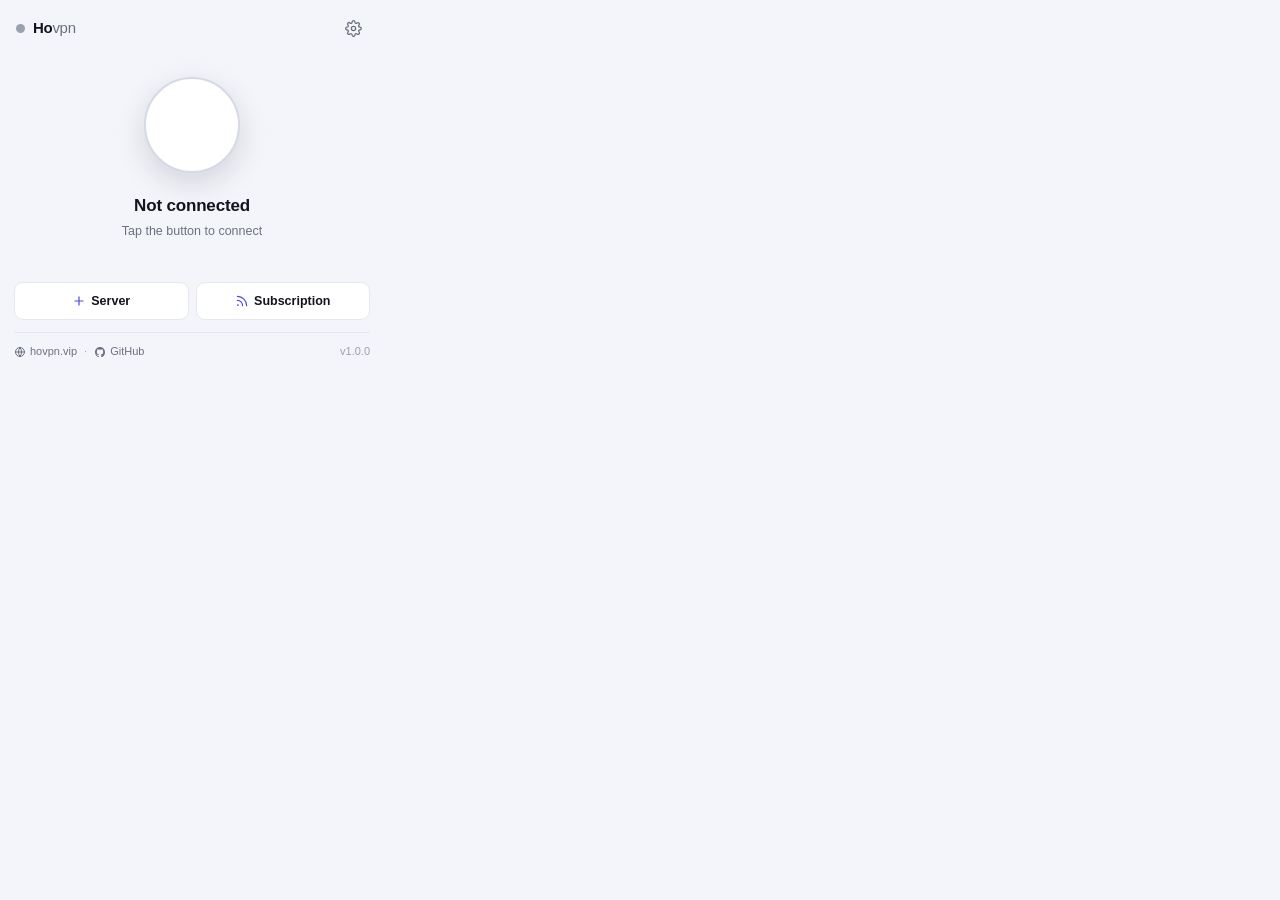
==== extension/popup.html @ 5977db57 "Initial commit — Hovpn Chrome extension v1.0.0 Chrome-only secure proxy powered by a local xray-core" ====
<!doctype html>
<html lang="en">
<head>
  <meta charset="utf-8" />
  <meta name="viewport" content="width=device-width, initial-scale=1" />
  <title>Hovpn</title>
  <link rel="stylesheet" href="popup.css" />
</head>
<body>
  <header class="topbar">
    <div class="brand">
      <span class="brand-dot" id="brandDot"></span>
      <span class="brand-name">Ho<span class="brand-thin">vpn</span></span>
    </div>
    <button id="optionsBtn" class="icon-btn" type="button" title="Options" aria-label="Options">
      <svg viewBox="0 0 24 24" width="17" height="17" fill="none" stroke="currentColor" stroke-width="1.8" stroke-linecap="round" stroke-linejoin="round">
        <circle cx="12" cy="12" r="3" />
        <path d="M19.4 15a1.65 1.65 0 0 0 .33 1.82l.06.06a2 2 0 1 1-2.83 2.83l-.06-.06a1.65 1.65 0 0 0-1.82-.33 1.65 1.65 0 0 0-1 1.51V21a2 2 0 0 1-4 0v-.09A1.65 1.65 0 0 0 9 19.4a1.65 1.65 0 0 0-1.82.33l-.06.06a2 2 0 1 1-2.83-2.83l.06-.06a1.65 1.65 0 0 0 .33-1.82 1.65 1.65 0 0 0-1.51-1H3a2 2 0 0 1 0-4h.09A1.65 1.65 0 0 0 4.6 9a1.65 1.65 0 0 0-.33-1.82l-.06-.06a2 2 0 1 1 2.83-2.83l.06.06a1.65 1.65 0 0 0 1.82.33H9a1.65 1.65 0 0 0 1-1.51V3a2 2 0 0 1 4 0v.09a1.65 1.65 0 0 0 1 1.51 1.65 1.65 0 0 0 1.82-.33l.06-.06a2 2 0 1 1 2.83 2.83l-.06.06a1.65 1.65 0 0 0-.33 1.82V9a1.65 1.65 0 0 0 1.51 1H21a2 2 0 0 1 0 4h-.09a1.65 1.65 0 0 0-1.51 1z" />
      </svg>
    </button>
  </header>

  <section id="hero" class="hero state-off">
    <div class="hero-aura"></div>
    <button id="powerBtn" class="orb" type="button" aria-label="Connect">
      <span class="orb-ring"></span>
      <span class="orb-ring orb-ring-2"></span>
      <span class="orb-face">
        <span id="orbIcon" class="orb-icon"></span>
      </span>
    </button>
    <div class="hero-text">
      <div id="heroStatus" class="hero-status">Not connected</div>
      <div id="heroSub" class="hero-sub">Tap the button to connect</div>
    </div>
    <div id="connDetail" class="conn-detail hidden">
      <span id="connProto" class="chip"></span>
      <span id="connSignal" class="signal-slot"></span>
      <span id="connTimer" class="timer">0:00</span>
    </div>
  </section>

  <div id="error" class="error-banner" role="alert"></div>

  <section id="listSection" class="list-section">
    <div id="listControls" class="controls hidden">
      <div class="search-wrap">
        <svg class="search-ico" viewBox="0 0 24 24" width="14" height="14" fill="none" stroke="currentColor" stroke-width="2" stroke-linecap="round">
          <circle cx="11" cy="11" r="7" /><path d="M21 21l-4.3-4.3" />
        </svg>
        <input id="search" type="search" placeholder="Search servers" autocomplete="off" />
      </div>
      <select id="sortBy" title="Sort by">
        <option value="favorite">★ Favorites</option>
        <option value="latency">⚡ Fastest</option>
        <option value="name">A–Z Name</option>
      </select>
      <button id="refreshLatency" class="icon-btn" type="button" title="Test latency">
        <svg viewBox="0 0 24 24" width="15" height="15" fill="none" stroke="currentColor" stroke-width="2" stroke-linecap="round" stroke-linejoin="round">
          <path d="M23 4v6h-6" /><path d="M1 20v-6h6" />
          <path d="M3.51 9a9 9 0 0 1 14.85-3.36L23 10M1 14l4.64 4.36A9 9 0 0 0 20.49 15" />
        </svg>
      </button>
    </div>
    <div id="profileList" class="list"></div>
  </section>

  <footer class="footer">
    <div class="seg">
      <button id="addToggle" type="button">
        <svg viewBox="0 0 24 24" width="14" height="14" fill="none" stroke="currentColor" stroke-width="2" stroke-linecap="round"><path d="M12 5v14M5 12h14"/></svg>
        Server
      </button>
      <button id="subToggle" type="button">
        <svg viewBox="0 0 24 24" width="14" height="14" fill="none" stroke="currentColor" stroke-width="2" stroke-linecap="round" stroke-linejoin="round"><path d="M4 11a9 9 0 0 1 9 9M4 4a16 16 0 0 1 16 16"/><circle cx="5" cy="19" r="1.5" fill="currentColor" stroke="none"/></svg>
        Subscription
      </button>
    </div>

    <div id="addForm" class="panel hidden">
      <input id="newName" type="text" placeholder="Name (optional)" />
      <textarea id="newLink" placeholder="vmess:// · vless:// · trojan:// · ss://"></textarea>
      <button id="saveProfile" class="btn-primary" type="button">Save server</button>
    </div>

    <div id="subForm" class="panel hidden">
      <input id="subLabel" type="text" placeholder="Label (optional)" />
      <input id="subUrl" type="text" placeholder="https://provider.com/sub/…" />
      <button id="fetchSub" class="btn-primary" type="button">Fetch &amp; import</button>
    </div>

    <div class="brandbar">
      <a class="brandbar-link" href="https://hovpn.vip" target="_blank" rel="noopener">
        <svg viewBox="0 0 24 24" width="12" height="12" fill="none" stroke="currentColor" stroke-width="2" stroke-linecap="round" stroke-linejoin="round"><circle cx="12" cy="12" r="9"/><path d="M3 12h18M12 3a15 15 0 0 1 0 18M12 3a15 15 0 0 0 0 18"/></svg>
        hovpn.vip
      </a>
      <span class="brandbar-sep">·</span>
      <a class="brandbar-link" id="repoLink" href="https://github.com/mohsenebrahimizadeh-ai/hovpn-extension" target="_blank" rel="noopener">
        <svg viewBox="0 0 24 24" width="12" height="12" fill="currentColor"><path d="M12 2C6.48 2 2 6.58 2 12.25c0 4.53 2.87 8.37 6.85 9.73.5.1.68-.22.68-.49 0-.24-.01-.87-.01-1.71-2.79.62-3.38-1.38-3.38-1.38-.46-1.18-1.11-1.5-1.11-1.5-.91-.64.07-.62.07-.62 1 .07 1.53 1.06 1.53 1.06.9 1.56 2.36 1.11 2.94.85.09-.66.35-1.11.63-1.37-2.22-.26-4.56-1.14-4.56-5.05 0-1.12.39-2.03 1.03-2.74-.1-.26-.45-1.3.1-2.71 0 0 .84-.27 2.75 1.05a9.4 9.4 0 0 1 5 0c1.91-1.32 2.75-1.05 2.75-1.05.55 1.41.2 2.45.1 2.71.64.71 1.03 1.62 1.03 2.74 0 3.92-2.34 4.78-4.57 5.04.36.32.68.94.68 1.9 0 1.37-.01 2.47-.01 2.81 0 .27.18.6.69.49A10.02 10.02 0 0 0 22 12.25C22 6.58 17.52 2 12 2z"/></svg>
        GitHub
      </a>
      <span class="brandbar-spacer"></span>
      <span class="brandbar-ver">v1.0.0</span>
    </div>
  </footer>

  <script type="module" src="popup.js"></script>
</body>
</html>
---- extension/popup.css ----
/*! Hovpn — © 2026 Mohsen (ebmohsen.com). All rights reserved. https://hovpn.vip
    Proprietary. Unauthorized copying, modification, or redistribution prohibited. */
/* ============================================================================
   Hovpn — popup design system
   Philosophy: connection state is the hero. A calm neutral canvas, one
   confident accent, status communicated through color + light + motion.
   Impeccable in both light and dark.
   ========================================================================== */

/* ----- Design tokens: light (default) ----- */
:root {
  color-scheme: light dark;

  --bg: #f4f5fa;
  --surface: #ffffff;
  --surface-2: #f7f8fc;
  --surface-hover: #eef0f8;
  --text: #14151c;
  --text-muted: #6b7180;
  --text-faint: #9aa0ae;
  --border: #e6e8f0;
  --border-strong: #d6d9e6;

  --accent: #4f46e5;
  --accent-hover: #4338ca;
  --accent-soft: rgba(79, 70, 229, 0.10);
  --success: #16a34a;
  --success-soft: rgba(22, 163, 74, 0.12);
  --warning: #d97706;
  --danger: #dc2626;
  --danger-soft: rgba(220, 38, 38, 0.10);

  --sig-good: #16a34a;
  --sig-ok: #d97706;
  --sig-weak: #ea580c;
  --sig-dead: #dc2626;

  --shadow-sm: 0 1px 2px rgba(20, 21, 40, 0.06), 0 1px 3px rgba(20, 21, 40, 0.05);
  --shadow-md: 0 4px 14px rgba(20, 21, 40, 0.10);
  --shadow-orb: 0 10px 30px rgba(20, 21, 40, 0.14);

  --radius: 12px;
  --radius-sm: 9px;
  --radius-lg: 16px;
}

@media (prefers-color-scheme: dark) {
  :root {
    --bg: #0c0d12;
    --surface: #14161e;
    --surface-2: #191c26;
    --surface-hover: #20232f;
    --text: #eef0f7;
    --text-muted: #969cad;
    --text-faint: #5f6576;
    --border: #23262f;
    --border-strong: #2e323e;

    --accent: #7b73ff;
    --accent-hover: #8f88ff;
    --accent-soft: rgba(123, 115, 255, 0.16);
    --success: #34d17a;
    --success-soft: rgba(52, 209, 122, 0.16);
    --warning: #f5b13d;
    --danger: #ff6b6b;
    --danger-soft: rgba(255, 107, 107, 0.14);

    --sig-good: #34d17a;
    --sig-ok: #f5b13d;
    --sig-weak: #ff9d4d;
    --sig-dead: #ff6b6b;

    --shadow-sm: 0 1px 2px rgba(0, 0, 0, 0.4);
    --shadow-md: 0 6px 20px rgba(0, 0, 0, 0.45);
    --shadow-orb: 0 12px 36px rgba(0, 0, 0, 0.55);
  }
}

/* Explicit theme overrides win over the media query when the user forces one */
:root[data-theme="light"] {
  color-scheme: light;
  --bg: #f4f5fa; --surface: #ffffff; --surface-2: #f7f8fc; --surface-hover: #eef0f8;
  --text: #14151c; --text-muted: #6b7180; --text-faint: #9aa0ae;
  --border: #e6e8f0; --border-strong: #d6d9e6;
  --accent: #4f46e5; --accent-hover: #4338ca; --accent-soft: rgba(79,70,229,0.10);
  --success: #16a34a; --success-soft: rgba(22,163,74,0.12); --warning: #d97706;
  --danger: #dc2626; --danger-soft: rgba(220,38,38,0.10);
  --sig-good: #16a34a; --sig-ok: #d97706; --sig-weak: #ea580c; --sig-dead: #dc2626;
  --shadow-sm: 0 1px 2px rgba(20,21,40,0.06), 0 1px 3px rgba(20,21,40,0.05);
  --shadow-md: 0 4px 14px rgba(20,21,40,0.10);
  --shadow-orb: 0 10px 30px rgba(20,21,40,0.14);
}
:root[data-theme="dark"] {
  color-scheme: dark;
  --bg: #0c0d12; --surface: #14161e; --surface-2: #191c26; --surface-hover: #20232f;
  --text: #eef0f7; --text-muted: #969cad; --text-faint: #5f6576;
  --border: #23262f; --border-strong: #2e323e;
  --accent: #7b73ff; --accent-hover: #8f88ff; --accent-soft: rgba(123,115,255,0.16);
  --success: #34d17a; --success-soft: rgba(52,209,122,0.16); --warning: #f5b13d;
  --danger: #ff6b6b; --danger-soft: rgba(255,107,107,0.14);
  --sig-good: #34d17a; --sig-ok: #f5b13d; --sig-weak: #ff9d4d; --sig-dead: #ff6b6b;
  --shadow-sm: 0 1px 2px rgba(0,0,0,0.4);
  --shadow-md: 0 6px 20px rgba(0,0,0,0.45);
  --shadow-orb: 0 12px 36px rgba(0,0,0,0.55);
}

* { box-sizing: border-box; }

body {
  width: 384px;
  margin: 0;
  padding: 0 14px 14px;
  background: var(--bg);
  color: var(--text);
  font-family: -apple-system, BlinkMacSystemFont, "Segoe UI", Roboto, sans-serif;
  font-size: 13px;
  line-height: 1.45;
  -webkit-font-smoothing: antialiased;
}

/* ----- Top bar ----- */
.topbar {
  display: flex;
  align-items: center;
  gap: 8px;
  padding: 13px 2px 10px;
  position: sticky;
  top: 0;
  z-index: 5;
  background: linear-gradient(var(--bg) 78%, transparent);
}
.brand { display: flex; align-items: center; gap: 8px; flex: 1; }
.brand-dot {
  width: 9px; height: 9px; border-radius: 50%;
  background: var(--text-faint);
  box-shadow: 0 0 0 0 transparent;
  transition: background 0.3s ease, box-shadow 0.3s ease;
}
.brand-dot.on {
  background: var(--success);
  box-shadow: 0 0 0 3px var(--success-soft);
}
.brand-name { font-size: 15px; font-weight: 700; letter-spacing: -0.02em; }
.brand-thin { font-weight: 400; color: var(--text-muted); }

.icon-btn {
  width: 30px; height: 30px; padding: 0;
  display: inline-flex; align-items: center; justify-content: center;
  border: none; border-radius: var(--radius-sm);
  background: transparent; color: var(--text-muted); cursor: pointer;
  transition: background 0.15s ease, color 0.15s ease;
}
.icon-btn:hover { background: var(--surface-hover); color: var(--text); }
.icon-btn:active { transform: scale(0.93); }

/* ----- Hero ----- */
.hero {
  position: relative;
  display: flex;
  flex-direction: column;
  align-items: center;
  padding: 18px 0 20px;
  overflow: hidden;
  border-radius: var(--radius-lg);
}
.hero-aura {
  position: absolute;
  top: -30%; left: 50%;
  width: 260px; height: 260px;
  transform: translateX(-50%);
  border-radius: 50%;
  background: radial-gradient(circle, var(--aura, transparent) 0%, transparent 68%);
  opacity: 0;
  filter: blur(8px);
  transition: opacity 0.5s ease, background 0.5s ease;
  pointer-events: none;
}
.hero.state-off   { --aura: transparent; }
.hero.state-on    { --aura: color-mix(in srgb, var(--success) 42%, transparent); }
.hero.state-connecting { --aura: color-mix(in srgb, var(--accent) 42%, transparent); }
.hero.state-error { --aura: color-mix(in srgb, var(--danger) 38%, transparent); }
.hero.state-on .hero-aura,
.hero.state-connecting .hero-aura,
.hero.state-error .hero-aura { opacity: 1; }
.hero.state-on .hero-aura { animation: auraBreath 3.6s ease-in-out infinite; }

@keyframes auraBreath {
  0%, 100% { opacity: 0.75; transform: translateX(-50%) scale(0.96); }
  50%      { opacity: 1;    transform: translateX(-50%) scale(1.06); }
}

/* The orb */
.orb {
  position: relative;
  width: 108px; height: 108px;
  border-radius: 50%;
  border: none;
  background: transparent;
  cursor: pointer;
  padding: 0;
  display: grid;
  place-items: center;
  z-index: 1;
}
.orb:disabled { cursor: default; }
.orb-face {
  position: relative;
  width: 96px; height: 96px;
  border-radius: 50%;
  display: grid;
  place-items: center;
  background: var(--surface);
  border: 2px solid var(--border-strong);
  box-shadow: var(--shadow-orb);
  color: var(--text-muted);
  transition: color 0.3s ease, border-color 0.3s ease, background 0.3s ease, transform 0.12s ease;
  z-index: 2;
}
.orb:hover .orb-face { border-color: var(--accent); color: var(--accent); }
.orb:active .orb-face { transform: scale(0.95); }

.hero.state-on .orb-face {
  color: #fff;
  background: linear-gradient(160deg, var(--success), color-mix(in srgb, var(--success) 78%, #000 10%));
  border-color: transparent;
}
.hero.state-connecting .orb-face {
  color: #fff;
  background: linear-gradient(160deg, var(--accent), var(--accent-hover));
  border-color: transparent;
}
.hero.state-error .orb-face {
  color: #fff;
  background: linear-gradient(160deg, var(--danger), color-mix(in srgb, var(--danger) 78%, #000 12%));
  border-color: transparent;
}
.hero.state-on .orb:hover .orb-face,
.hero.state-connecting .orb:hover .orb-face,
.hero.state-error .orb:hover .orb-face { color: #fff; }

.orb-icon { display: grid; place-items: center; width: 34px; height: 34px; }
.orb-icon svg { width: 34px; height: 34px; }
.hero.state-connecting .orb-icon { animation: spin 0.9s linear infinite; }

@keyframes spin { to { transform: rotate(360deg); } }

/* Breathing pulse rings (connected + connecting) */
.orb-ring {
  position: absolute;
  inset: 6px;
  border-radius: 50%;
  border: 2px solid var(--success);
  opacity: 0;
  pointer-events: none;
  z-index: 0;
}
.hero.state-on .orb-ring,
.hero.state-connecting .orb-ring { animation: orbPulse 2.4s ease-out infinite; }
.hero.state-on .orb-ring-2,
.hero.state-connecting .orb-ring-2 { animation-delay: 1.2s; }
.hero.state-connecting .orb-ring { border-color: var(--accent); animation-duration: 1.6s; }

@keyframes orbPulse {
  0%   { opacity: 0.55; transform: scale(0.9); }
  80%  { opacity: 0;    transform: scale(1.55); }
  100% { opacity: 0;    transform: scale(1.55); }
}

.hero-text { text-align: center; margin-top: 15px; z-index: 1; }
.hero-status { font-size: 17px; font-weight: 700; letter-spacing: -0.01em; }
.hero.state-on .hero-status { color: var(--success); }
.hero.state-error .hero-status { color: var(--danger); }
.hero-sub {
  margin-top: 3px; font-size: 12.5px; color: var(--text-muted);
  max-width: 280px; overflow: hidden; text-overflow: ellipsis; white-space: nowrap;
}

/* Connection detail cluster (only when connected) */
.conn-detail {
  display: flex; align-items: center; gap: 9px;
  margin-top: 13px; z-index: 1;
  padding: 6px 12px;
  background: var(--surface);
  border: 1px solid var(--border);
  border-radius: 999px;
  box-shadow: var(--shadow-sm);
}
.timer {
  font-size: 12px; font-variant-numeric: tabular-nums;
  color: var(--text-muted); letter-spacing: 0.02em;
}

/* ----- Protocol chip ----- */
.chip {
  font-size: 9.5px; font-weight: 700; letter-spacing: 0.05em;
  text-transform: uppercase;
  padding: 2px 6px; border-radius: 5px;
  background: var(--accent-soft); color: var(--accent);
  white-space: nowrap;
}
.chip.proto-vless  { background: rgba(99,102,241,0.14);  color: #6366f1; }
.chip.proto-vmess  { background: rgba(20,184,166,0.14);  color: #14b8a6; }
.chip.proto-trojan { background: rgba(168,85,247,0.14);  color: #a855f7; }
.chip.proto-shadowsocks { background: rgba(59,130,246,0.14); color: #3b82f6; }
@media (prefers-color-scheme: dark) {
  .chip.proto-vless  { color: #8b8dff; }
  .chip.proto-vmess  { color: #2dd4bf; }
  .chip.proto-trojan { color: #c084fc; }
  .chip.proto-shadowsocks { color: #60a5fa; }
}

/* ----- Signal bars ----- */
.signal { display: inline-flex; align-items: flex-end; gap: 2px; height: 13px; }
.signal .bar {
  width: 3px; border-radius: 1px;
  background: var(--border-strong);
  transition: background 0.2s ease, height 0.2s ease;
}
.signal .bar:nth-child(1) { height: 5px; }
.signal .bar:nth-child(2) { height: 8px; }
.signal .bar:nth-child(3) { height: 11px; }
.signal .bar:nth-child(4) { height: 13px; }
.signal[data-level="0"] .bar { background: var(--border-strong); }
.signal.good .bar.on { background: var(--sig-good); }
.signal.ok   .bar.on { background: var(--sig-ok); }
.signal.weak .bar.on { background: var(--sig-weak); }
.signal.dead .bar { background: var(--sig-dead); opacity: 0.5; }
.signal .ms {
  margin-left: 5px; font-size: 10.5px; font-variant-numeric: tabular-nums;
  color: var(--text-faint); align-self: center;
}
.signal.testing .bar { animation: sigTest 1.1s ease-in-out infinite; }
.signal.testing .bar:nth-child(2) { animation-delay: 0.12s; }
.signal.testing .bar:nth-child(3) { animation-delay: 0.24s; }
.signal.testing .bar:nth-child(4) { animation-delay: 0.36s; }
@keyframes sigTest {
  0%, 100% { background: var(--border-strong); }
  50%      { background: var(--accent); }
}

/* ----- Error banner ----- */
.error-banner {
  color: var(--danger);
  background: var(--danger-soft);
  border-radius: var(--radius-sm);
  font-size: 12px;
  max-height: 0; padding: 0 10px; margin: 0;
  overflow: hidden;
  transition: max-height 0.2s ease, padding 0.2s ease, margin 0.2s ease;
}
.error-banner:not(:empty) {
  max-height: 80px; padding: 8px 10px; margin: 8px 0 2px;
}

/* ----- List controls ----- */
.list-section { margin-top: 10px; }
.controls { display: flex; gap: 7px; margin-bottom: 8px; align-items: center; }
.search-wrap { position: relative; flex: 1; display: flex; align-items: center; }
.search-ico { position: absolute; left: 9px; color: var(--text-faint); pointer-events: none; }
.search-wrap input {
  width: 100%; padding: 7px 9px 7px 28px;
  border: 1px solid var(--border); border-radius: var(--radius-sm);
  background: var(--surface); color: var(--text); font: inherit; font-size: 12px;
}
.search-wrap input::-webkit-search-cancel-button { -webkit-appearance: none; }
select#sortBy {
  border: 1px solid var(--border); border-radius: var(--radius-sm);
  background: var(--surface); color: var(--text);
  font: inherit; font-size: 11.5px; padding: 7px 6px; cursor: pointer;
}
input:focus, select:focus, textarea:focus {
  outline: none; border-color: var(--accent);
  box-shadow: 0 0 0 3px var(--accent-soft);
}

/* ----- Server list ----- */
.list { display: flex; flex-direction: column; }
.profile-empty {
  text-align: center; color: var(--text-muted); font-size: 12.5px;
  padding: 26px 16px; line-height: 1.6;
}
.profile-empty .big { font-size: 26px; display: block; margin-bottom: 6px; opacity: 0.5; }

/* Each section (individual servers, or one subscription) is its own card,
   so single servers and subscriptions read as clearly distinct groups. */
.group {
  background: var(--surface);
  border: 1px solid var(--border);
  border-radius: var(--radius);
  overflow: hidden;
  margin-bottom: 11px;
  box-shadow: var(--shadow-sm);
}

.section-head {
  display: flex; align-items: center; gap: 8px;
  padding: 9px 12px;
  background: var(--surface-2);
  border-bottom: 1px solid var(--border);
}
.section-head .section-ico { display: flex; color: var(--text-faint); flex-shrink: 0; }
.section-head .section-title {
  font-size: 11px; font-weight: 700; letter-spacing: 0.03em; text-transform: uppercase;
  color: var(--text-muted);
  overflow: hidden; text-overflow: ellipsis; white-space: nowrap;
}
.section-head .count {
  font-size: 10px; font-weight: 700; color: var(--text-muted);
  background: var(--surface-hover); border-radius: 999px; padding: 1px 7px; flex-shrink: 0;
}
.section-head .spacer { flex: 1; }
.section-head .mini-btn {
  border: none; background: transparent; color: var(--text-muted);
  font-size: 11px; font-weight: 600; padding: 3px 8px; border-radius: 6px; cursor: pointer;
  transition: background 0.15s ease, color 0.15s ease; flex-shrink: 0;
}
.section-head .mini-btn:hover { background: var(--surface-hover); color: var(--text); }
.section-head .mini-btn.danger:hover { color: var(--danger); background: var(--danger-soft); }

.row {
  display: flex; align-items: center; gap: 10px;
  padding: 9px 11px;
  background: transparent;
  cursor: default;
  transition: background 0.13s ease;
}
.row + .row { border-top: 1px solid var(--border); }
.row:hover { background: var(--surface-hover); }
.row.active { background: var(--success-soft); }
.row.active + .row, .row.active { border-top-color: transparent; }

.star {
  width: 22px; height: 22px; flex-shrink: 0;
  display: inline-flex; align-items: center; justify-content: center;
  border: none; background: transparent; cursor: pointer;
  color: var(--text-faint);
  transition: color 0.15s ease, transform 0.1s ease;
}
.star:hover { transform: scale(1.18); }
.star.on { color: var(--warning); }

/* Full-width name line (wraps up to 2 lines), then a meta line that holds the
   chip, signal, and the action/delete buttons pushed to the right. */
.row-main { flex: 1; min-width: 0; display: flex; flex-direction: column; gap: 6px; }
.row-name {
  font-size: 13px; font-weight: 550; line-height: 1.3;
  display: -webkit-box; -webkit-line-clamp: 2; -webkit-box-orient: vertical;
  overflow: hidden; overflow-wrap: anywhere;
}
.row.active .row-name { color: var(--success); font-weight: 650; }
.row-meta { display: flex; align-items: center; gap: 8px; min-width: 0; }
.row-spacer { flex: 1; }

.row-action {
  flex-shrink: 0;
  border: 1px solid var(--border-strong);
  background: var(--surface);
  color: var(--text); font: inherit; font-size: 11.5px; font-weight: 600;
  padding: 5px 14px; border-radius: 7px; cursor: pointer;
  transition: background 0.15s ease, color 0.15s ease, border-color 0.15s ease;
}
.row-action:hover { background: var(--accent); color: #fff; border-color: var(--accent); }
.row.active .row-action {
  background: transparent; border-color: color-mix(in srgb, var(--success) 45%, transparent);
  color: var(--success);
}
.row.active .row-action:hover { background: var(--danger); border-color: var(--danger); color: #fff; }
.row-action:disabled { opacity: 0.55; cursor: default; }

.row-del {
  width: 24px; height: 24px; flex-shrink: 0;
  border: none; background: transparent; color: var(--text-faint);
  border-radius: 6px; cursor: pointer; font-size: 15px; line-height: 1;
  display: inline-flex; align-items: center; justify-content: center;
  opacity: 0.35; transition: opacity 0.13s ease, color 0.13s ease, background 0.13s ease;
}
.row:hover .row-del { opacity: 1; }
.row-del:hover { background: var(--danger-soft); color: var(--danger); }

/* ----- Footer / add panels ----- */
.footer { margin-top: 12px; }
.seg { display: flex; gap: 7px; }
.seg button {
  flex: 1; display: inline-flex; align-items: center; justify-content: center; gap: 5px;
  padding: 9px; border: 1px solid var(--border); border-radius: var(--radius-sm);
  background: var(--surface); color: var(--text); font: inherit; font-size: 12.5px; font-weight: 600;
  cursor: pointer; transition: background 0.15s ease, border-color 0.15s ease, color 0.15s ease;
}
.seg button:hover { background: var(--surface-hover); border-color: var(--border-strong); }
.seg button svg { color: var(--accent); }

.panel {
  margin-top: 8px; padding: 11px;
  border: 1px solid var(--border); border-radius: var(--radius);
  background: var(--surface-2);
  display: flex; flex-direction: column; gap: 8px;
  animation: panelIn 0.2s ease;
}
@keyframes panelIn { from { opacity: 0; transform: translateY(-6px); } to { opacity: 1; transform: none; } }
.panel input, .panel textarea {
  width: 100%; padding: 8px 9px;
  border: 1px solid var(--border); border-radius: var(--radius-sm);
  background: var(--surface); color: var(--text); font: inherit; font-size: 12px;
}
.panel textarea {
  height: 54px; resize: vertical; font-family: ui-monospace, "SF Mono", Menlo, monospace; font-size: 11px;
}
.panel input::placeholder, .panel textarea::placeholder { color: var(--text-faint); }

.btn-primary {
  padding: 9px; border: none; border-radius: var(--radius-sm);
  background: var(--accent); color: #fff; font: inherit; font-size: 12.5px; font-weight: 600;
  cursor: pointer; transition: background 0.15s ease, opacity 0.15s ease;
}
.btn-primary:hover { background: var(--accent-hover); }
.btn-primary:disabled { opacity: 0.6; cursor: default; }

/* ----- Brand bar (links + version) ----- */
.brandbar {
  display: flex; align-items: center; gap: 7px;
  margin-top: 12px; padding-top: 11px;
  border-top: 1px solid var(--border);
  font-size: 11px; color: var(--text-faint);
}
.brandbar-link {
  display: inline-flex; align-items: center; gap: 4px;
  color: var(--text-muted); text-decoration: none;
  transition: color 0.15s ease;
}
.brandbar-link:hover { color: var(--accent); }
.brandbar-sep { color: var(--text-faint); }
.brandbar-spacer { flex: 1; }
.brandbar-ver { color: var(--text-faint); font-variant-numeric: tabular-nums; }

.hidden { display: none !important; }

/* ----- Motion sensitivity ----- */
@media (prefers-reduced-motion: reduce) {
  .hero-aura, .orb-ring, .orb-icon, .signal .bar, .panel { animation: none !important; }
  * { transition-duration: 0.01ms !important; }
}
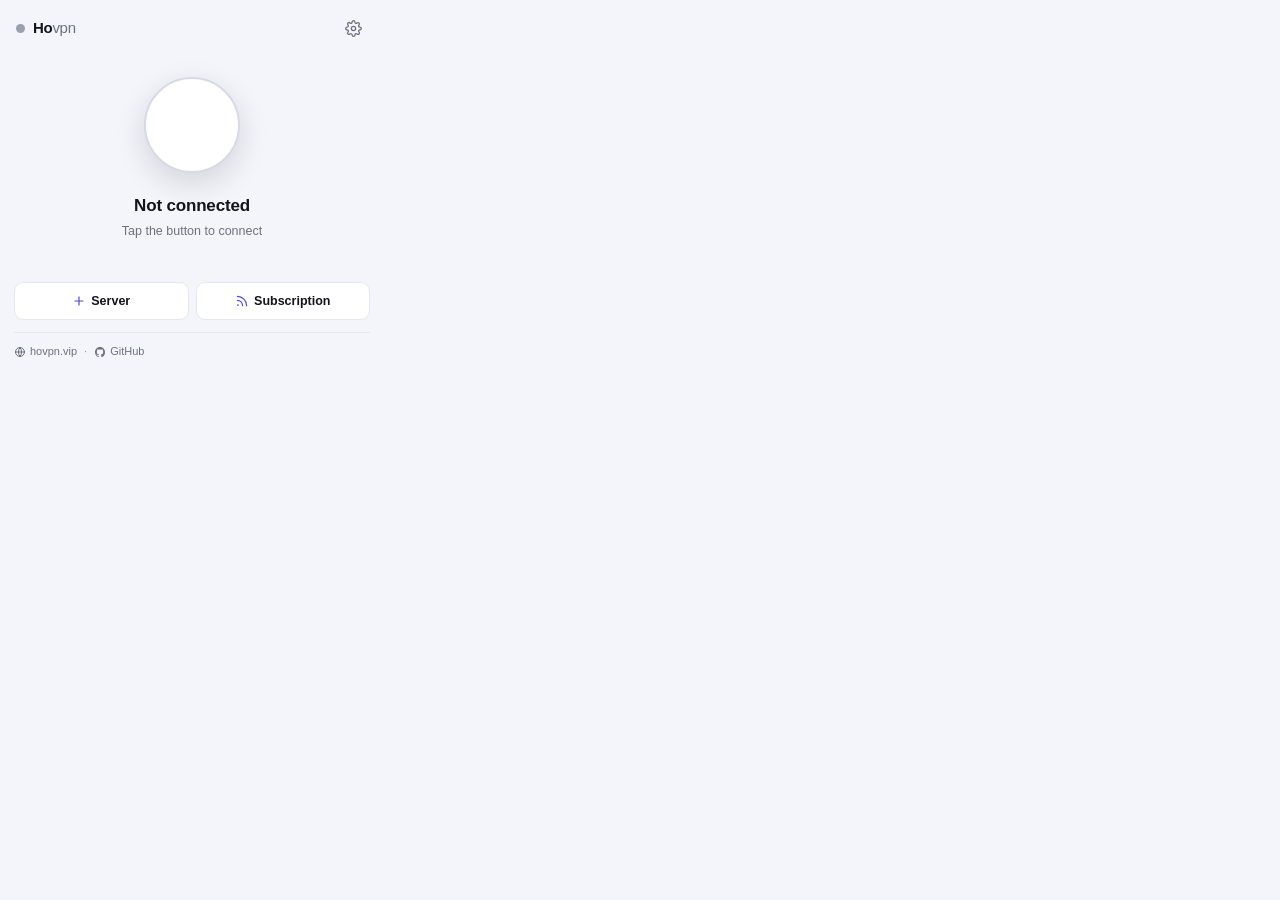
==== commit 67fc384a: "Harden the helper, link parser and release scripts Helper (native-host): - Switch off xray's access " ====
--- a/extension/popup.html
+++ b/extension/popup.html
@@ -78,12 +78,14 @@
     </div>
 
     <div id="addForm" class="panel hidden">
+      <div id="addHead" class="panel-head hidden"><span>Edit server</span><button class="cancel-edit" id="addCancel" type="button">Cancel</button></div>
       <input id="newName" type="text" placeholder="Name (optional)" />
       <textarea id="newLink" placeholder="vmess:// · vless:// · trojan:// · ss://"></textarea>
       <button id="saveProfile" class="btn-primary" type="button">Save server</button>
     </div>
 
     <div id="subForm" class="panel hidden">
+      <div id="subHead" class="panel-head hidden"><span>Edit subscription</span><button class="cancel-edit" id="subCancel" type="button">Cancel</button></div>
       <input id="subLabel" type="text" placeholder="Label (optional)" />
       <input id="subUrl" type="text" placeholder="https://provider.com/sub/…" />
       <button id="fetchSub" class="btn-primary" type="button">Fetch &amp; import</button>
@@ -95,12 +97,12 @@
         hovpn.vip
       </a>
       <span class="brandbar-sep">·</span>
-      <a class="brandbar-link" id="repoLink" href="https://github.com/mohsenebrahimizadeh-ai/hovpn-extension" target="_blank" rel="noopener">
+      <a class="brandbar-link" id="repoLink" href="https://github.com/ebmohsenn/hovpn-extension" target="_blank" rel="noopener">
         <svg viewBox="0 0 24 24" width="12" height="12" fill="currentColor"><path d="M12 2C6.48 2 2 6.58 2 12.25c0 4.53 2.87 8.37 6.85 9.73.5.1.68-.22.68-.49 0-.24-.01-.87-.01-1.71-2.79.62-3.38-1.38-3.38-1.38-.46-1.18-1.11-1.5-1.11-1.5-.91-.64.07-.62.07-.62 1 .07 1.53 1.06 1.53 1.06.9 1.56 2.36 1.11 2.94.85.09-.66.35-1.11.63-1.37-2.22-.26-4.56-1.14-4.56-5.05 0-1.12.39-2.03 1.03-2.74-.1-.26-.45-1.3.1-2.71 0 0 .84-.27 2.75 1.05a9.4 9.4 0 0 1 5 0c1.91-1.32 2.75-1.05 2.75-1.05.55 1.41.2 2.45.1 2.71.64.71 1.03 1.62 1.03 2.74 0 3.92-2.34 4.78-4.57 5.04.36.32.68.94.68 1.9 0 1.37-.01 2.47-.01 2.81 0 .27.18.6.69.49A10.02 10.02 0 0 0 22 12.25C22 6.58 17.52 2 12 2z"/></svg>
         GitHub
       </a>
       <span class="brandbar-spacer"></span>
-      <span class="brandbar-ver">v1.0.0</span>
+      <span class="brandbar-ver" id="appVersion"></span>
     </div>
   </footer>
 
--- a/extension/popup.css
+++ b/extension/popup.css
@@ -1,5 +1,5 @@
-/*! Hovpn — © 2026 Mohsen (ebmohsen.com). All rights reserved. https://hovpn.vip
-    Proprietary. Unauthorized copying, modification, or redistribution prohibited. */
+/*! Hovpn — Copyright (C) 2026 Mohsen Ebrahimizadeh (ebmohsen.com) · https://hovpn.vip
+     SPDX-License-Identifier: GPL-3.0-or-later · name & logo: see TRADEMARKS.md */
 /* ============================================================================
    Hovpn — popup design system
    Philosophy: connection state is the hero. A calm neutral canvas, one
@@ -467,15 +467,30 @@
 .row.active .row-action:hover { background: var(--danger); border-color: var(--danger); color: #fff; }
 .row-action:disabled { opacity: 0.55; cursor: default; }
 
-.row-del {
+.row-edit, .row-del {
   width: 24px; height: 24px; flex-shrink: 0;
   border: none; background: transparent; color: var(--text-faint);
-  border-radius: 6px; cursor: pointer; font-size: 15px; line-height: 1;
+  border-radius: 6px; cursor: pointer; line-height: 1;
   display: inline-flex; align-items: center; justify-content: center;
   opacity: 0.35; transition: opacity 0.13s ease, color 0.13s ease, background 0.13s ease;
 }
-.row:hover .row-del { opacity: 1; }
+.row-del { font-size: 15px; }
+.row:hover .row-edit, .row:hover .row-del { opacity: 1; }
+.row-edit:hover { background: var(--accent-soft); color: var(--accent); }
 .row-del:hover { background: var(--danger-soft); color: var(--danger); }
+
+/* Small heading shown atop a panel when it's in edit (not add) mode */
+.panel-head {
+  display: flex; align-items: center; justify-content: space-between;
+  font-size: 11px; font-weight: 700; text-transform: uppercase;
+  letter-spacing: 0.04em; color: var(--text-muted);
+}
+.panel-head .cancel-edit {
+  border: none; background: transparent; color: var(--text-muted);
+  font-size: 11px; font-weight: 600; text-transform: none; letter-spacing: 0;
+  cursor: pointer; padding: 2px 4px; border-radius: 5px;
+}
+.panel-head .cancel-edit:hover { color: var(--danger); }
 
 /* ----- Footer / add panels ----- */
 .footer { margin-top: 12px; }
